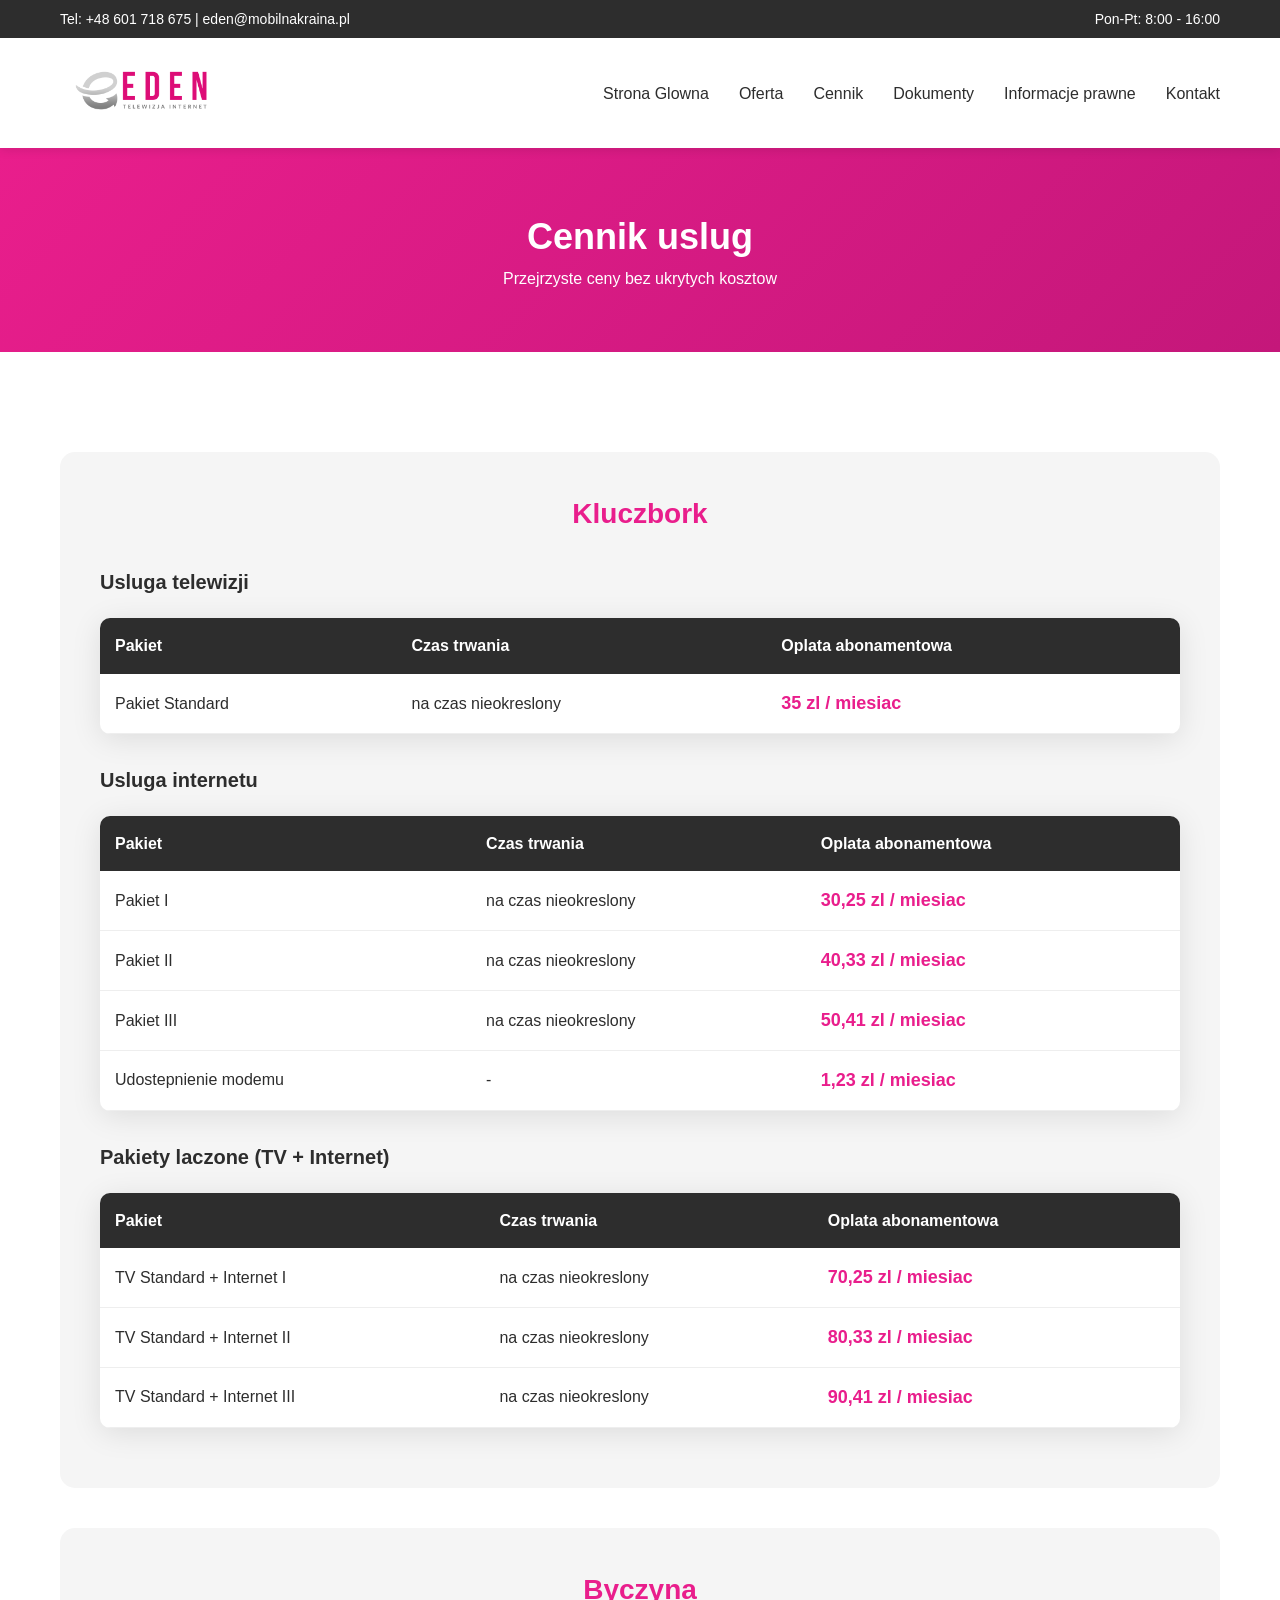
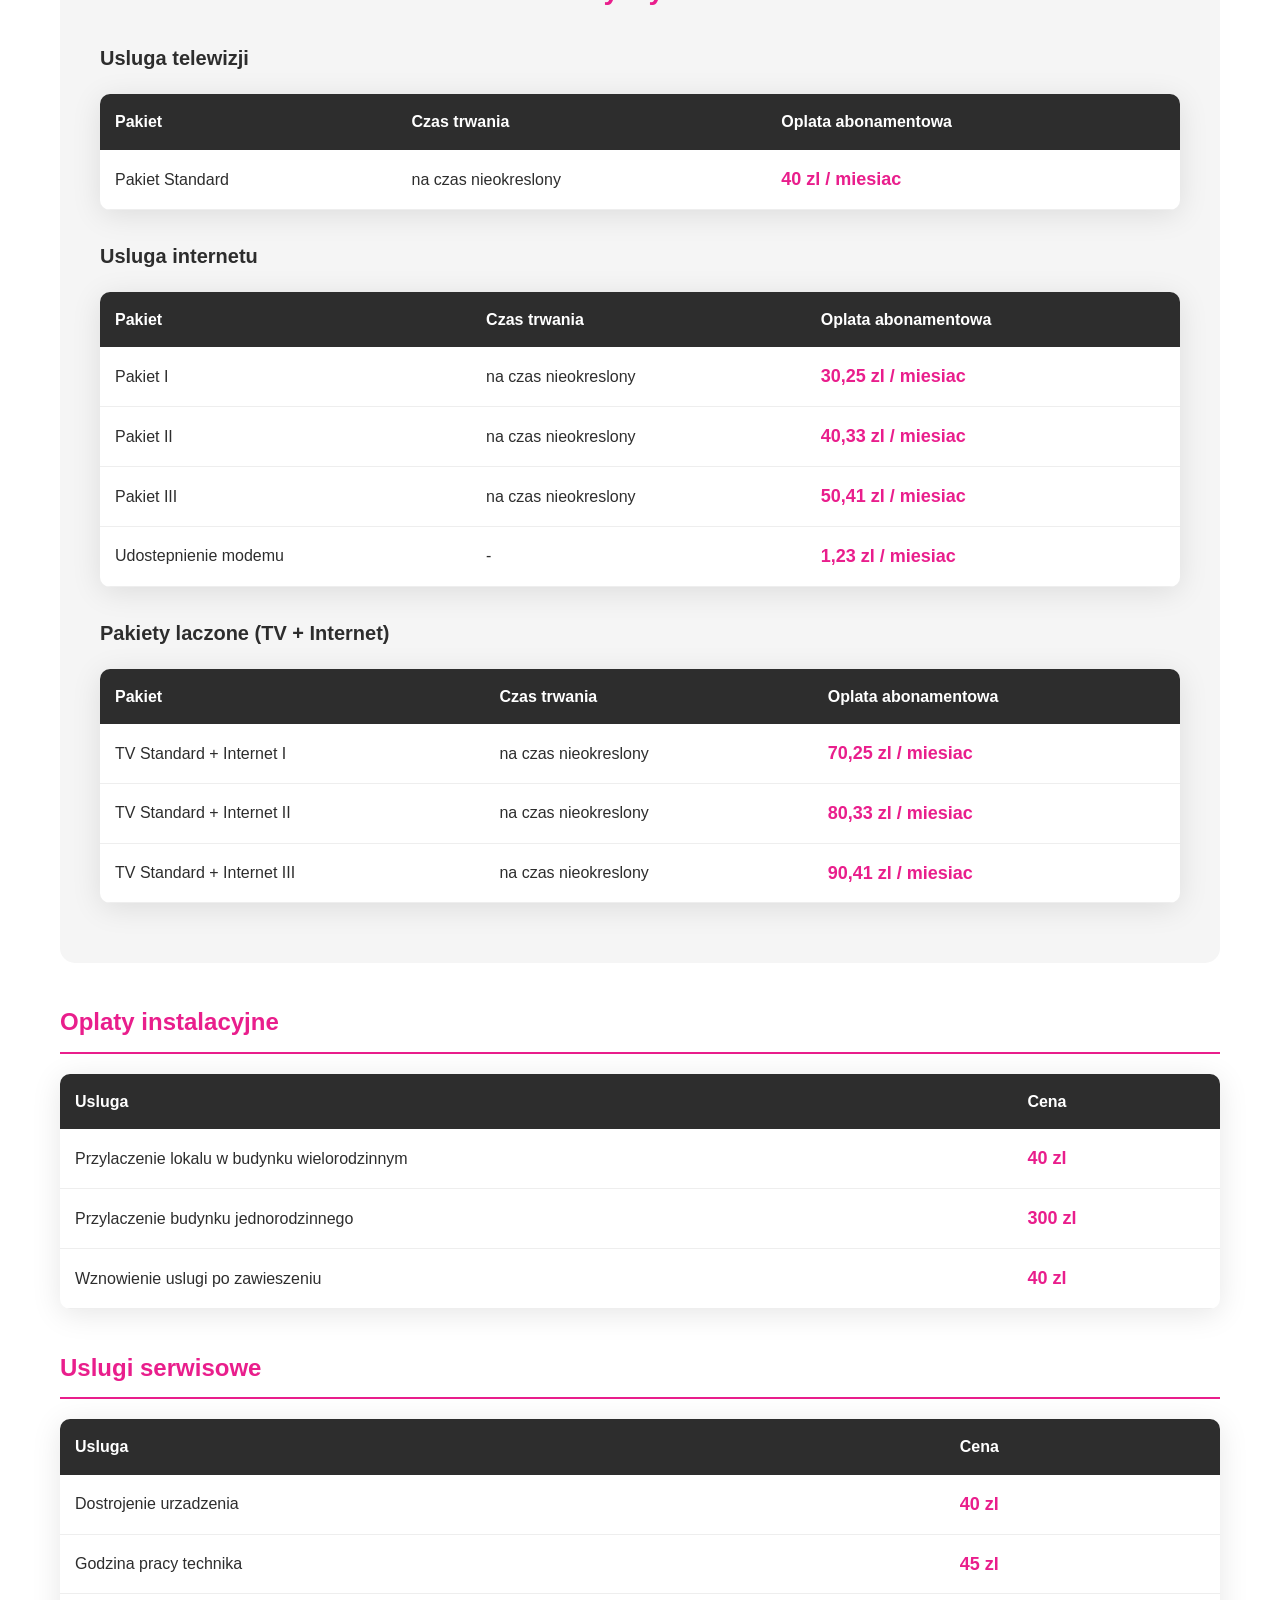
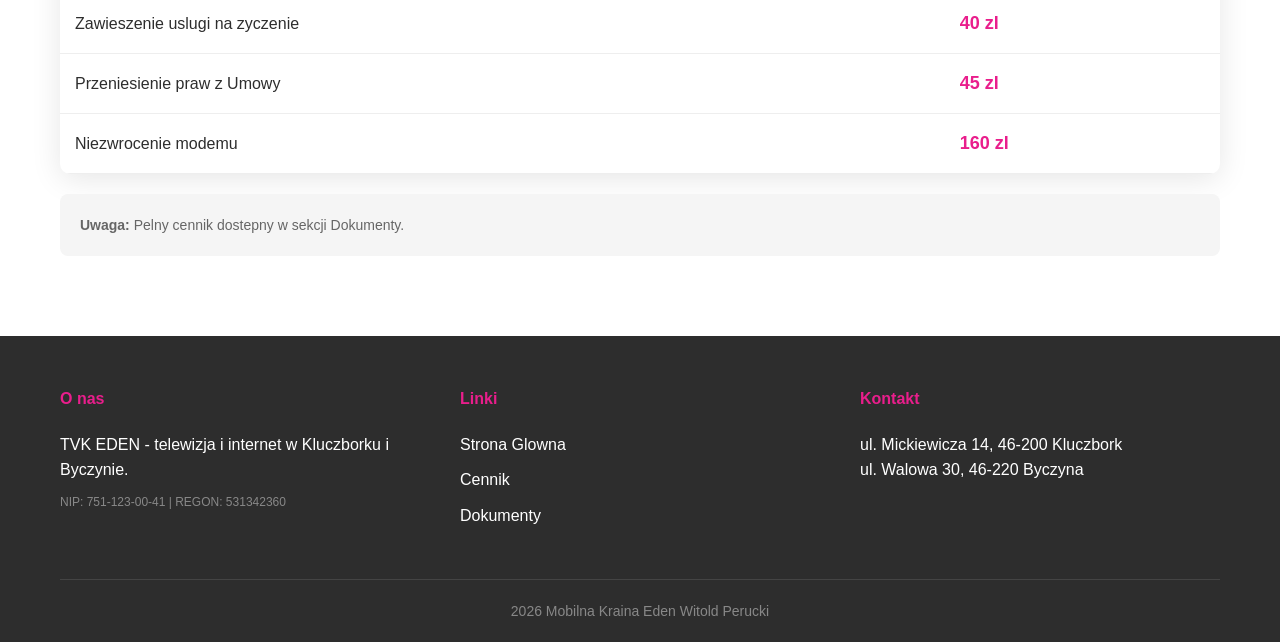
==== cennik/index.html @ d205ba83 "Add redirects for cennik, dokumenty, informacje-prawne, oferta, oferty, strona-glowna" ====
<!DOCTYPE html><html><head><meta charset="UTF-8"><meta http-equiv="refresh" content="0;url=/cennik.html"><title>Cennik - EDEN</title></head><body><script>window.location.replace("/cennik.html");</script></body></html>
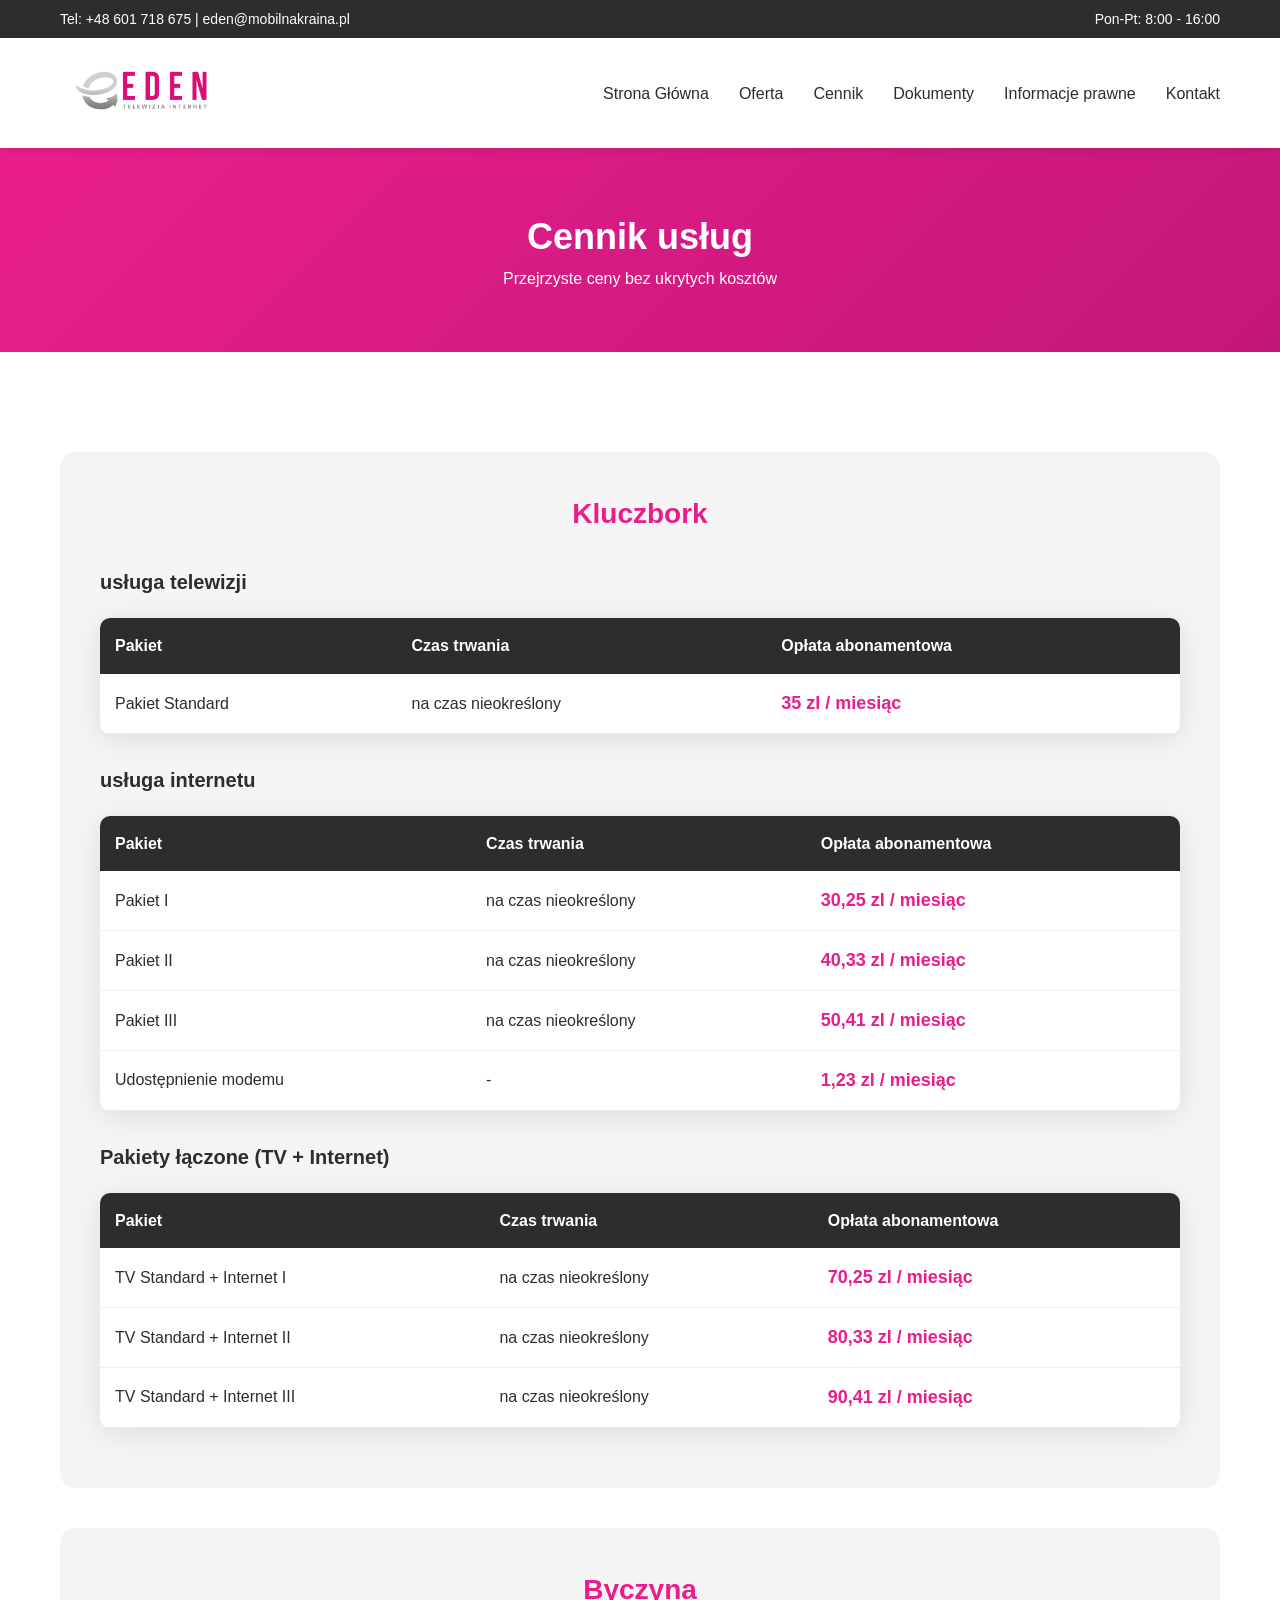
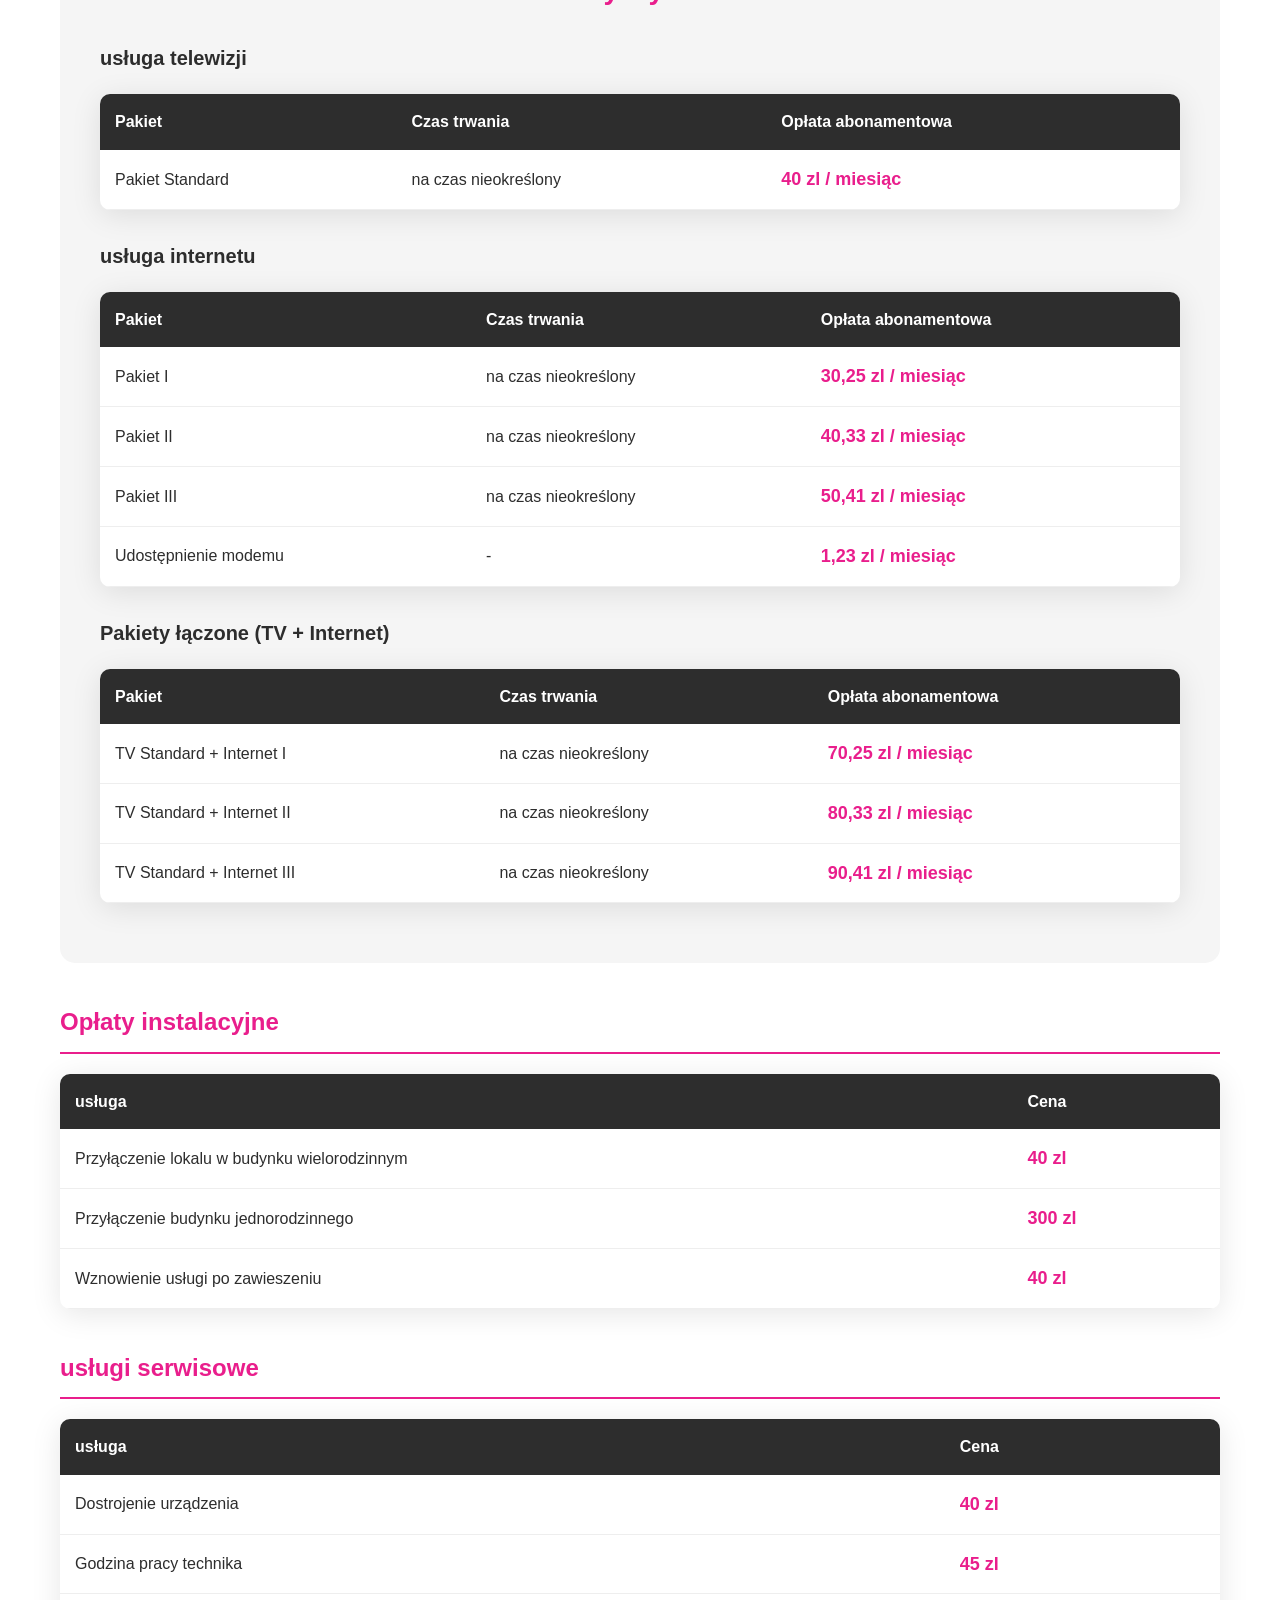
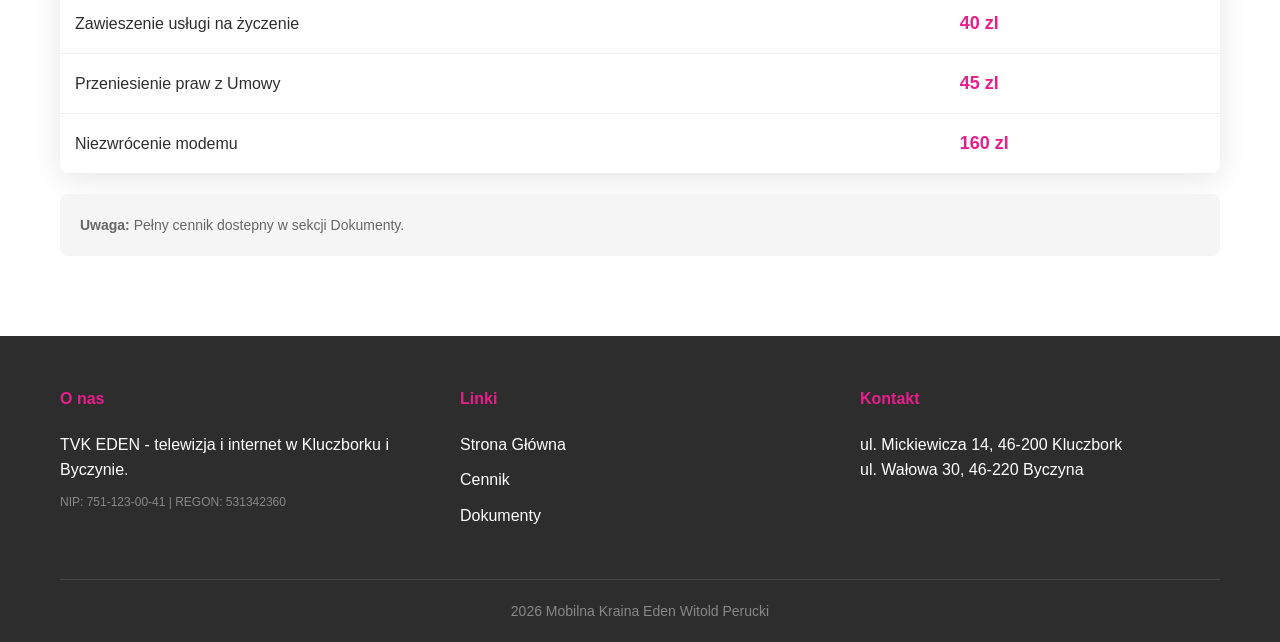
==== commit ad4f0063: "Fix Polish diacritical characters across all files" ====
--- a/cennik/index.html
+++ b/cennik/index.html
@@ -1 +1 @@
-<!DOCTYPE html><html><head><meta charset="UTF-8"><meta http-equiv="refresh" content="0;url=/cennik.html"><title>Cennik - EDEN</title></head><body><script>window.location.replace("/cennik.html");</script></body></html>
+﻿<!DOCTYPE html><html><head><meta charset="UTF-8"><meta http-equiv="refresh" content="0;url=/cennik.html"><title>Cennik - EDEN</title></head><body><script>window.location.replace("/cennik.html");</script></body></html>
